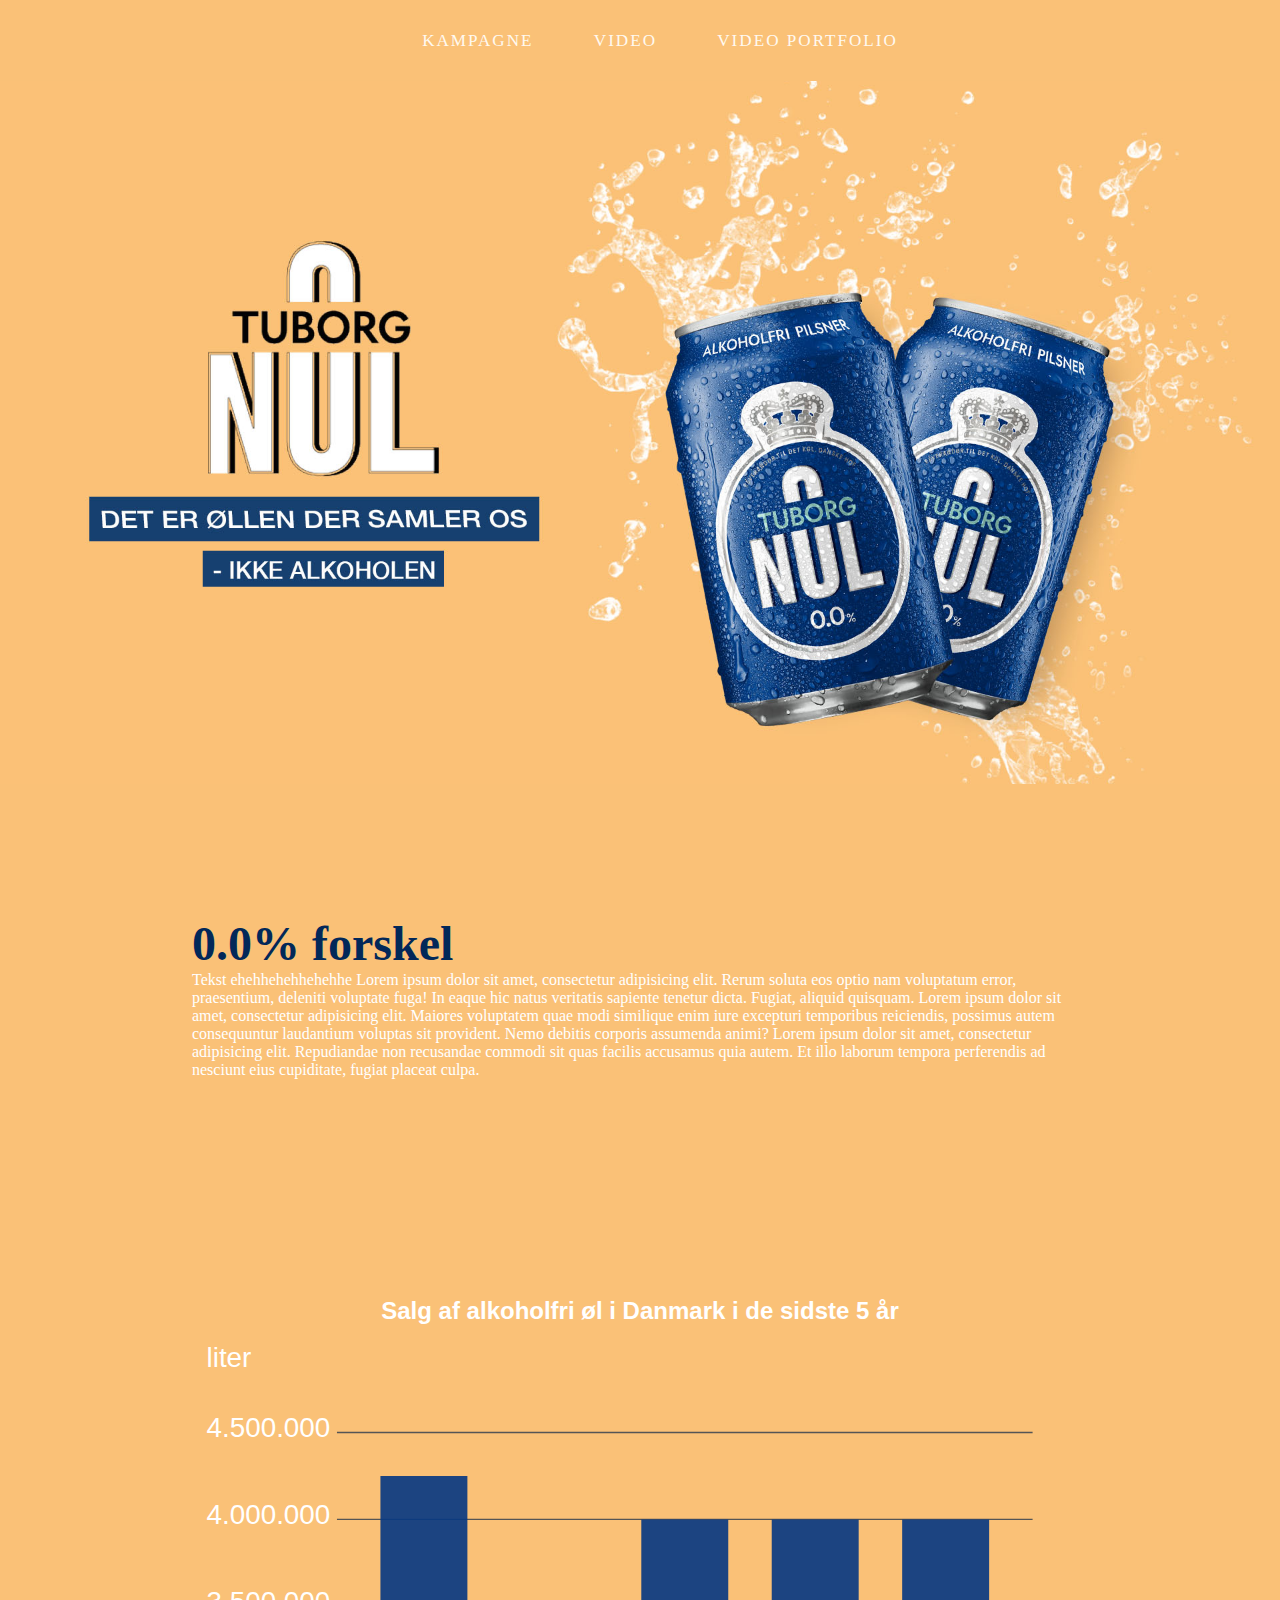
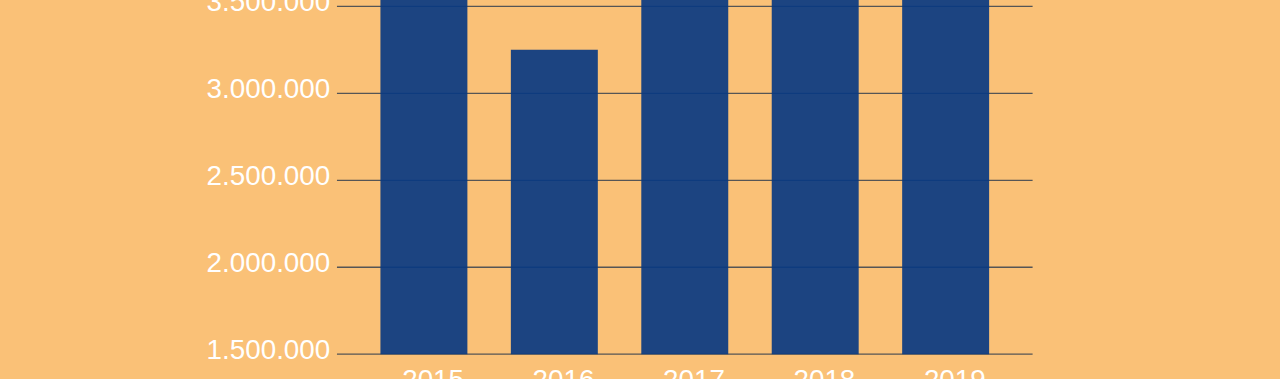
==== index.html @ f656dba7 "Opsætning, samt splashbillede" ====
<!DOCTYPE html>
<html lang="da">

<head>
  <meta charset="utf-8">
  <meta name="viewport" content="width=device-width, initial-scale=1.0">
  <title>Tuborg Nul kampagne</title>
  <link href="style.css" rel="stylesheet">
</head>

<body>

    <header>
        <nav role="navigation">

            <ul class="nav-links">
                <li><a href="index.html">Kampagne</a></li>
                <li><a href="opskrifter.html">Video</a></li>
                <li><a href="blog.html">Video portfolio</a></li>
            </ul>
        </nav>
    </header>


 <div id=main_wrapper>






 <section id="section1">

<img id="splashbillede" src="splashbillede.jpg">
<!--
 <div id="content">
 <h1> 0.0% forskel </h1>
 <p> Tekst ehehhehehhehehhe
 Lorem ipsum dolor sit amet, consectetur adipisicing elit. Rerum soluta eos optio nam voluptatum error, praesentium, deleniti voluptate fuga! In eaque hic natus veritatis sapiente tenetur dicta. Fugiat, aliquid quisquam.         Lorem ipsum dolor sit amet, consectetur adipisicing elit. Maiores voluptatem quae modi similique enim iure excepturi temporibus reiciendis, possimus autem consequuntur laudantium voluptas sit provident. Nemo debitis corporis assumenda animi? Lorem ipsum dolor sit amet, consectetur adipisicing elit. Repudiandae non recusandae commodi sit quas facilis accusamus quia autem. Et illo laborum tempora perferendis ad nesciunt eius cupiditate, fugiat placeat culpa.</p>
 </div>
-->
<!--    <img src="splash2.png"> -->
<!-- <img id="deler_img" src="deler2.png">-->
 </section>


  <section id="section1">


 <div id="content">
 <h1> 0.0% forskel </h1>
 <p> Tekst ehehhehehhehehhe
 Lorem ipsum dolor sit amet, consectetur adipisicing elit. Rerum soluta eos optio nam voluptatum error, praesentium, deleniti voluptate fuga! In eaque hic natus veritatis sapiente tenetur dicta. Fugiat, aliquid quisquam.         Lorem ipsum dolor sit amet, consectetur adipisicing elit. Maiores voluptatem quae modi similique enim iure excepturi temporibus reiciendis, possimus autem consequuntur laudantium voluptas sit provident. Nemo debitis corporis assumenda animi? Lorem ipsum dolor sit amet, consectetur adipisicing elit. Repudiandae non recusandae commodi sit quas facilis accusamus quia autem. Et illo laborum tempora perferendis ad nesciunt eius cupiditate, fugiat placeat culpa.</p>
 </div>

 </section>


 <section id="section1">

    <!-- //Section 3 -->
    <div class="main" id="section3">
      <div class="content">
        <div class="chart">

          <h2>Salg af alkoholfri øl i Danmark i de sidste 5 år</h2>
          <svg id="barchart" viewbox="-20 -10 230 120">

            <g id="chart">
              <text x="-30" y="-15">liter</text>
              <text x="-30" y="1">4.500.000</text>
              <text x="-30" y="21">4.000.000</text>
              <text x="-30" y="41">3.500.000</text>
              <text x="-30" y="61">3.000.000</text>
              <text x="-30" y="81">2.500.000</text>
              <text x="-30" y="101">2.000.000</text>
              <text x="-30" y="121">1.500.000</text>

              <text x="15" y="128">2015</text>
              <text x="45" y="128">2016</text>
              <text x="75" y="128">2017</text>
              <text x="105" y="128">2018</text>
              <text x="135" y="128">2019</text>



              <!--            <line x1="0" x2="0" y1="120" y2="0" />-->
              <line x1="0" x2="160" y1="0" y2="0" />
              <line x1="0" x2="160" y1="20" y2="20" />
              <line x1="0" x2="160" y1="40" y2="40" />
              <line x1="0" x2="160" y1="60" y2="60" />
              <line x1="0" x2="160" y1="80" y2="80" />
              <line x1="0" x2="160" y1="100" y2="100" />
              <line x1="0" x2="160" y1="120" y2="120" />
            </g>



            <g class="bars">

              <line x1="20" x2="20" y1="10" y2="120" data-liter="2.453.000" data-year="2015" />
              <line x1="50" x2="50" y1="50" y2="120" data-liter="2.793.000" data-year="2016" />
              <line x1="80" x2="80" y1="20" y2="120" data-liter="3.283.000" data-year="2017" />
              <line x1="110" x2="110" y1="20" y2="120" data-liter="4.319.000" data-year="2018" />
              <line x1="140" x2="140" y1="20" y2="120" data-liter="4.699.000" data-year="2019" />

            </g>

            <p id="output"></p>


          </svg>
        </div>
        </div>
     </div>



 </section>





 </div>
















<script src="script.js"> </script>
</body>

</html>
---- style.css ----
* {
    margin: 0;
    box-sizing: border-box;
    scroll-behavior: smooth;
}

img {
    width: 100%;
}

/*
body {
    background: #fff;
    padding-top: 13vh;
}
*/



h1 {
 color: #022859;
        font-size: 3rem;
}


p {
   color: white;
}


/*
farver:
gul: #FAC177
lys blågrønÆ: #97A6A2
mørkeblå: #022859
*/


/********************************** NAVIGATION ********************************/

nav {
    display: flex;
    justify-content: space-around;
    align-items: center;
    min-height: 9vh;
    background: #FAC177;
    position: fixed;
    top: 0;
    width: 100%;
    z-index: 1;

}



.nav-links {
    display: flex;
    justify-content: space-around;
    width: 45%;
}

.nav-links a {
    color: #FFF9F0;
    text-decoration: none;
/*    font-family: 'Dancing Script', cursive;*/
    padding: 15px;
    font-size: 1.07rem;
    letter-spacing: 2px;
    text-transform: uppercase;
/*    border: 3px solid #7CB2C2;*/
    transition: all .6s ease;
    border-radius: 15px;
}

.nav-links li {
    list-style: none;
}

/*
.nav-links a:hover {
    border: 3px solid #8C0E08;
    background-color: #FFF9F0;
    color: #7CB2C2;
    -webkit-box-shadow: 0px 2px 6px -1px rgba(0, 0, 0, 0.75);
    -moz-box-shadow: 0px 2px 6px -1px rgba(0, 0, 0, 0.75);
    box-shadow: 0px 2px 6px -1px rgba(0, 0, 0, 0.75);
}
*/






/***************************************** MEDIA Q ********************************/
/******************** NAV ***************/
/*
@media screen and (max-width:1250px) {
    .nav-links {
        width: 55%;
    }
}

@media screen and (max-width:1024px) {


    .nav-links {
        position: absolute;
        right: 0px;
        height: 70vh;
        top: 13vh;
        background: #7CB2C2;
        display: flex;
        flex-direction: column;
        align-items: center;
        width: 50%;
        transform: translateX(100%);
        transition: transform .5s ease-in;
    }





    .nav-active {
        transform: translateX(0%) !important;
        opacity: 95%;
        z-index: 1;
    }

}*/





#splashbillede {
    width: 100%;
}



#section1 {
    background-color: #FAC177;
    padding-top: 5%;
    padding-bottom: 5%;
}



#content {

    width: 70vw;
    display: flex;
    flex-direction: column;
    margin-left: auto;
    margin-right: auto;
}


#deler_img {
    padding-top: 5%;
}






/* SØJLEDIAGRAM */
h2 {
  margin-top: 10vh;
  color: white;
  text-align: center;
  font-family: 'Montserrat', sans-serif;
}

#barchart {
  margin-top: 5vw;
  max-width: 1000px;
  overflow: visible;
  z-index: 9999;
  margin-left: 250px;
}

#chart line {
  stroke: #555;
  stroke-width: .3;
}

text {
  fill: white;
  font-size: .4rem;
  font-family: sans-serif;
}

.bars {
  stroke: rgba(9, 58, 130, 0.92);
  stroke-width: 20;
}

#output {
  position: absolute;
  background-color: rgba(9, 58, 130, 0.61);
  padding: .3rem;
  display: none;
  font-size: 1rem;
}
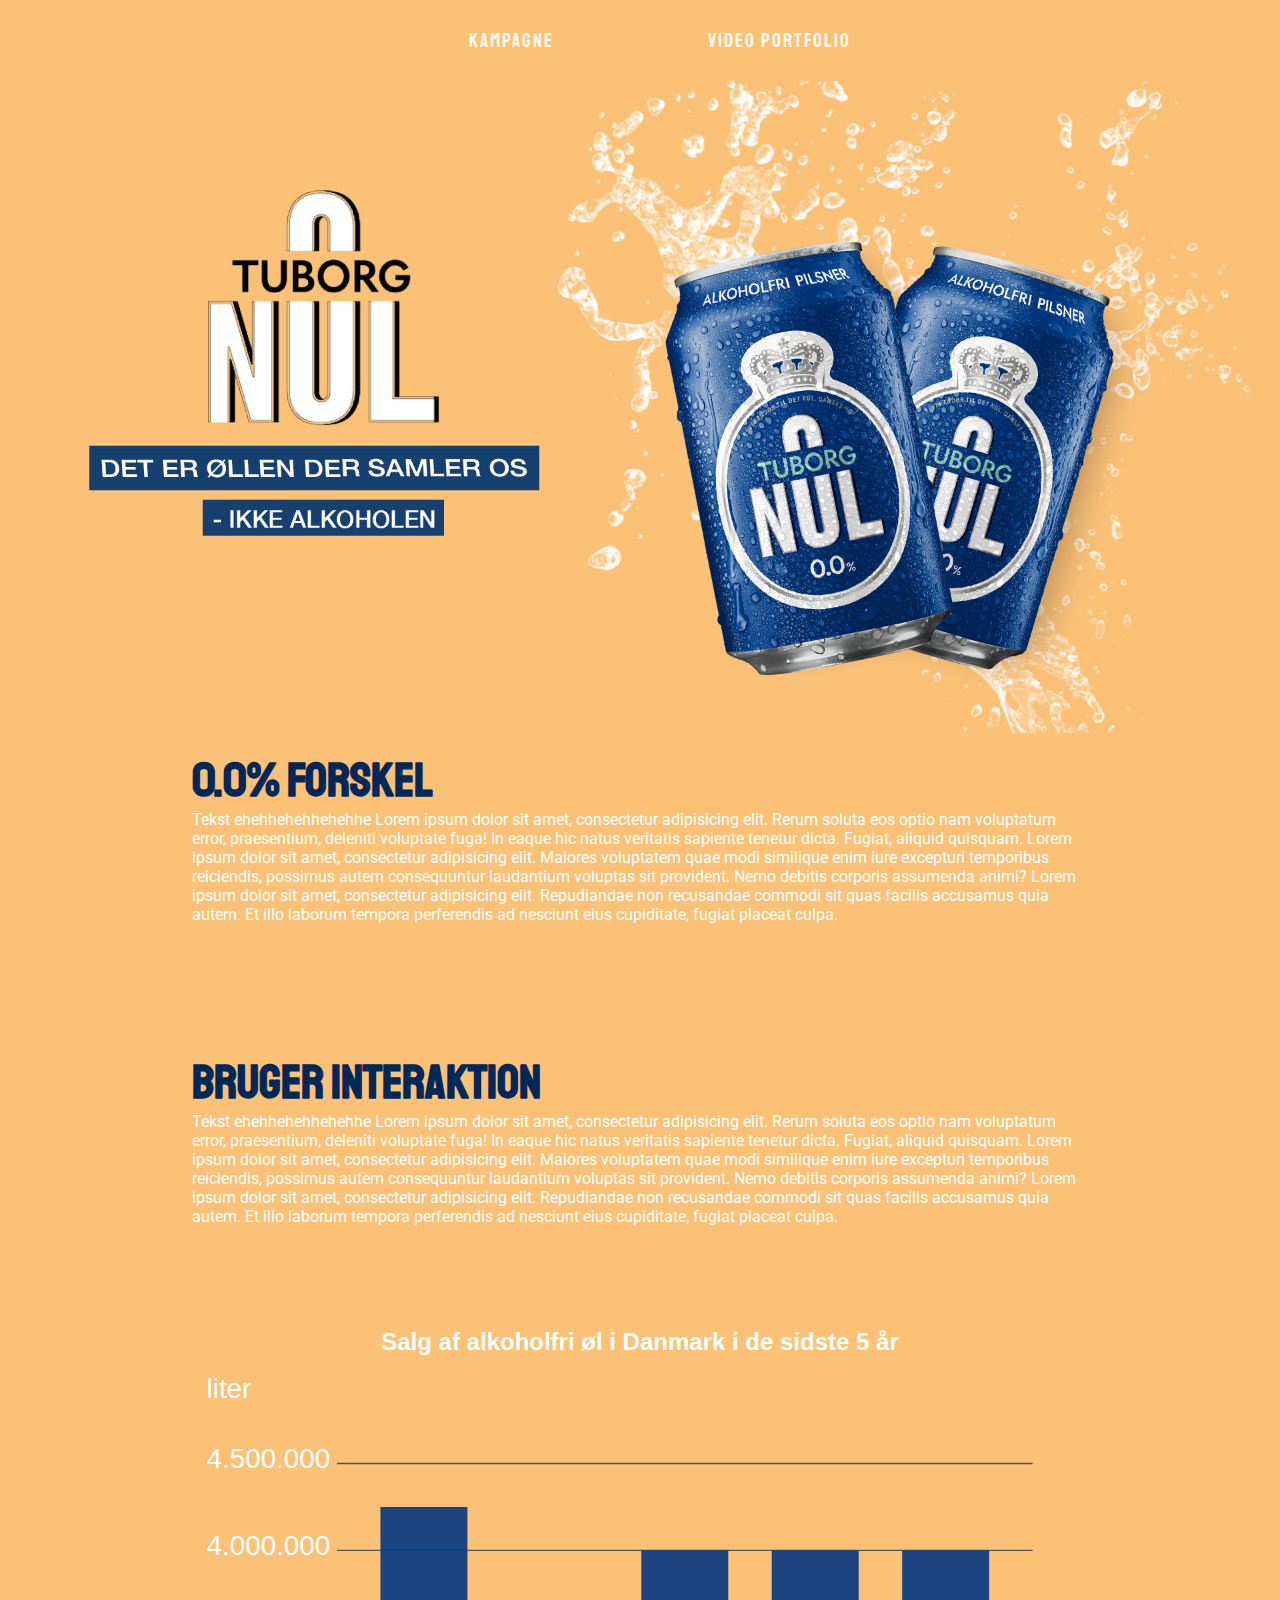
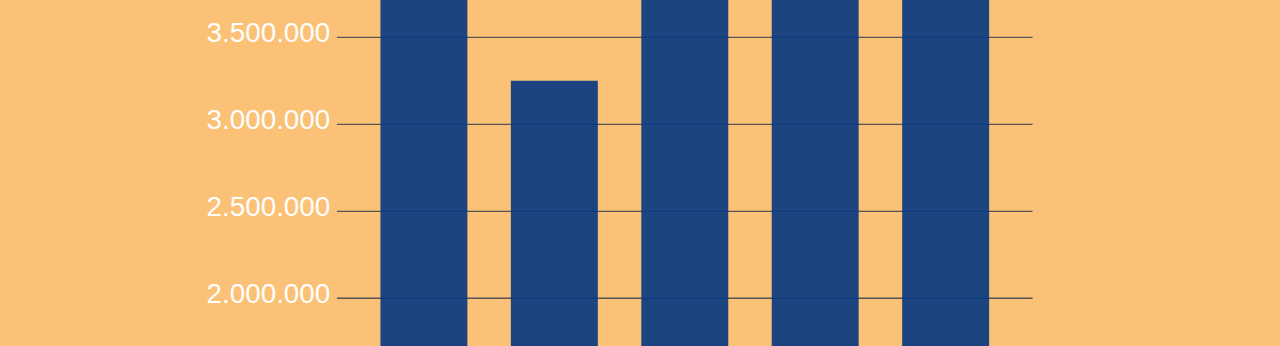
==== commit 8156b86d: "Mere basic opsætning af site" ====
--- a/index.html
+++ b/index.html
@@ -5,6 +5,7 @@
   <meta charset="utf-8">
   <meta name="viewport" content="width=device-width, initial-scale=1.0">
   <title>Tuborg Nul kampagne</title>
+ <link href="https://fonts.googleapis.com/css2?family=Roboto:wght@300&family=Staatliches&family=Suez+One&display=swap" rel="stylesheet">
   <link href="style.css" rel="stylesheet">
 </head>
 
@@ -15,7 +16,6 @@
 
             <ul class="nav-links">
                 <li><a href="index.html">Kampagne</a></li>
-                <li><a href="opskrifter.html">Video</a></li>
                 <li><a href="blog.html">Video portfolio</a></li>
             </ul>
         </nav>
@@ -49,6 +49,17 @@
 
  <div id="content">
  <h1> 0.0% forskel </h1>
+ <p> Tekst ehehhehehhehehhe
+ Lorem ipsum dolor sit amet, consectetur adipisicing elit. Rerum soluta eos optio nam voluptatum error, praesentium, deleniti voluptate fuga! In eaque hic natus veritatis sapiente tenetur dicta. Fugiat, aliquid quisquam.         Lorem ipsum dolor sit amet, consectetur adipisicing elit. Maiores voluptatem quae modi similique enim iure excepturi temporibus reiciendis, possimus autem consequuntur laudantium voluptas sit provident. Nemo debitis corporis assumenda animi? Lorem ipsum dolor sit amet, consectetur adipisicing elit. Repudiandae non recusandae commodi sit quas facilis accusamus quia autem. Et illo laborum tempora perferendis ad nesciunt eius cupiditate, fugiat placeat culpa.</p>
+ </div>
+
+ </section>
+
+
+
+ <section id="section2">
+ <div id="content">
+ <h1> Bruger interaktion </h1>
  <p> Tekst ehehhehehhehehhe
  Lorem ipsum dolor sit amet, consectetur adipisicing elit. Rerum soluta eos optio nam voluptatum error, praesentium, deleniti voluptate fuga! In eaque hic natus veritatis sapiente tenetur dicta. Fugiat, aliquid quisquam.         Lorem ipsum dolor sit amet, consectetur adipisicing elit. Maiores voluptatem quae modi similique enim iure excepturi temporibus reiciendis, possimus autem consequuntur laudantium voluptas sit provident. Nemo debitis corporis assumenda animi? Lorem ipsum dolor sit amet, consectetur adipisicing elit. Repudiandae non recusandae commodi sit quas facilis accusamus quia autem. Et illo laborum tempora perferendis ad nesciunt eius cupiditate, fugiat placeat culpa.</p>
  </div>
--- a/style.css
+++ b/style.css
@@ -18,14 +18,17 @@
 
 
 
+
 h1 {
  color: #022859;
         font-size: 3rem;
+ font-family: 'Staatliches', cursive;
 }
 
 
 p {
    color: white;
+    font-family: 'Roboto', sans-serif;
 }
 
 
@@ -34,6 +37,11 @@
 gul: #FAC177
 lys blågrønÆ: #97A6A2
 mørkeblå: #022859
+*/
+
+/*
+font-family: 'Roboto', sans-serif;
+font-family: 'Staatliches', cursive;
 */
 
 
@@ -63,14 +71,14 @@
 .nav-links a {
     color: #FFF9F0;
     text-decoration: none;
-/*    font-family: 'Dancing Script', cursive;*/
     padding: 15px;
-    font-size: 1.07rem;
+    font-size: 1.2rem;
     letter-spacing: 2px;
     text-transform: uppercase;
-/*    border: 3px solid #7CB2C2;*/
     transition: all .6s ease;
     border-radius: 15px;
+   font-family: 'Staatliches', cursive;
+
 }
 
 .nav-links li {
@@ -133,7 +141,7 @@
 
 
 
-
+/*******************************FORSIDE********************************/
 
 #splashbillede {
     width: 100%;
@@ -143,10 +151,15 @@
 
 #section1 {
     background-color: #FAC177;
-    padding-top: 5%;
-    padding-bottom: 5%;
-}
-
+    padding-top: 1vw;
+
+}
+
+
+#section2 {
+       background-color: #FAC177;
+    padding-top: 10vw;
+}
 
 
 #content {
@@ -159,16 +172,14 @@
 }
 
 
-#deler_img {
-    padding-top: 5%;
-}
-
-
-
-
-
-
-/* SØJLEDIAGRAM */
+
+
+
+
+
+
+
+/******************************** SØJLEDIAGRAM ********************************/
 h2 {
   margin-top: 10vh;
   color: white;
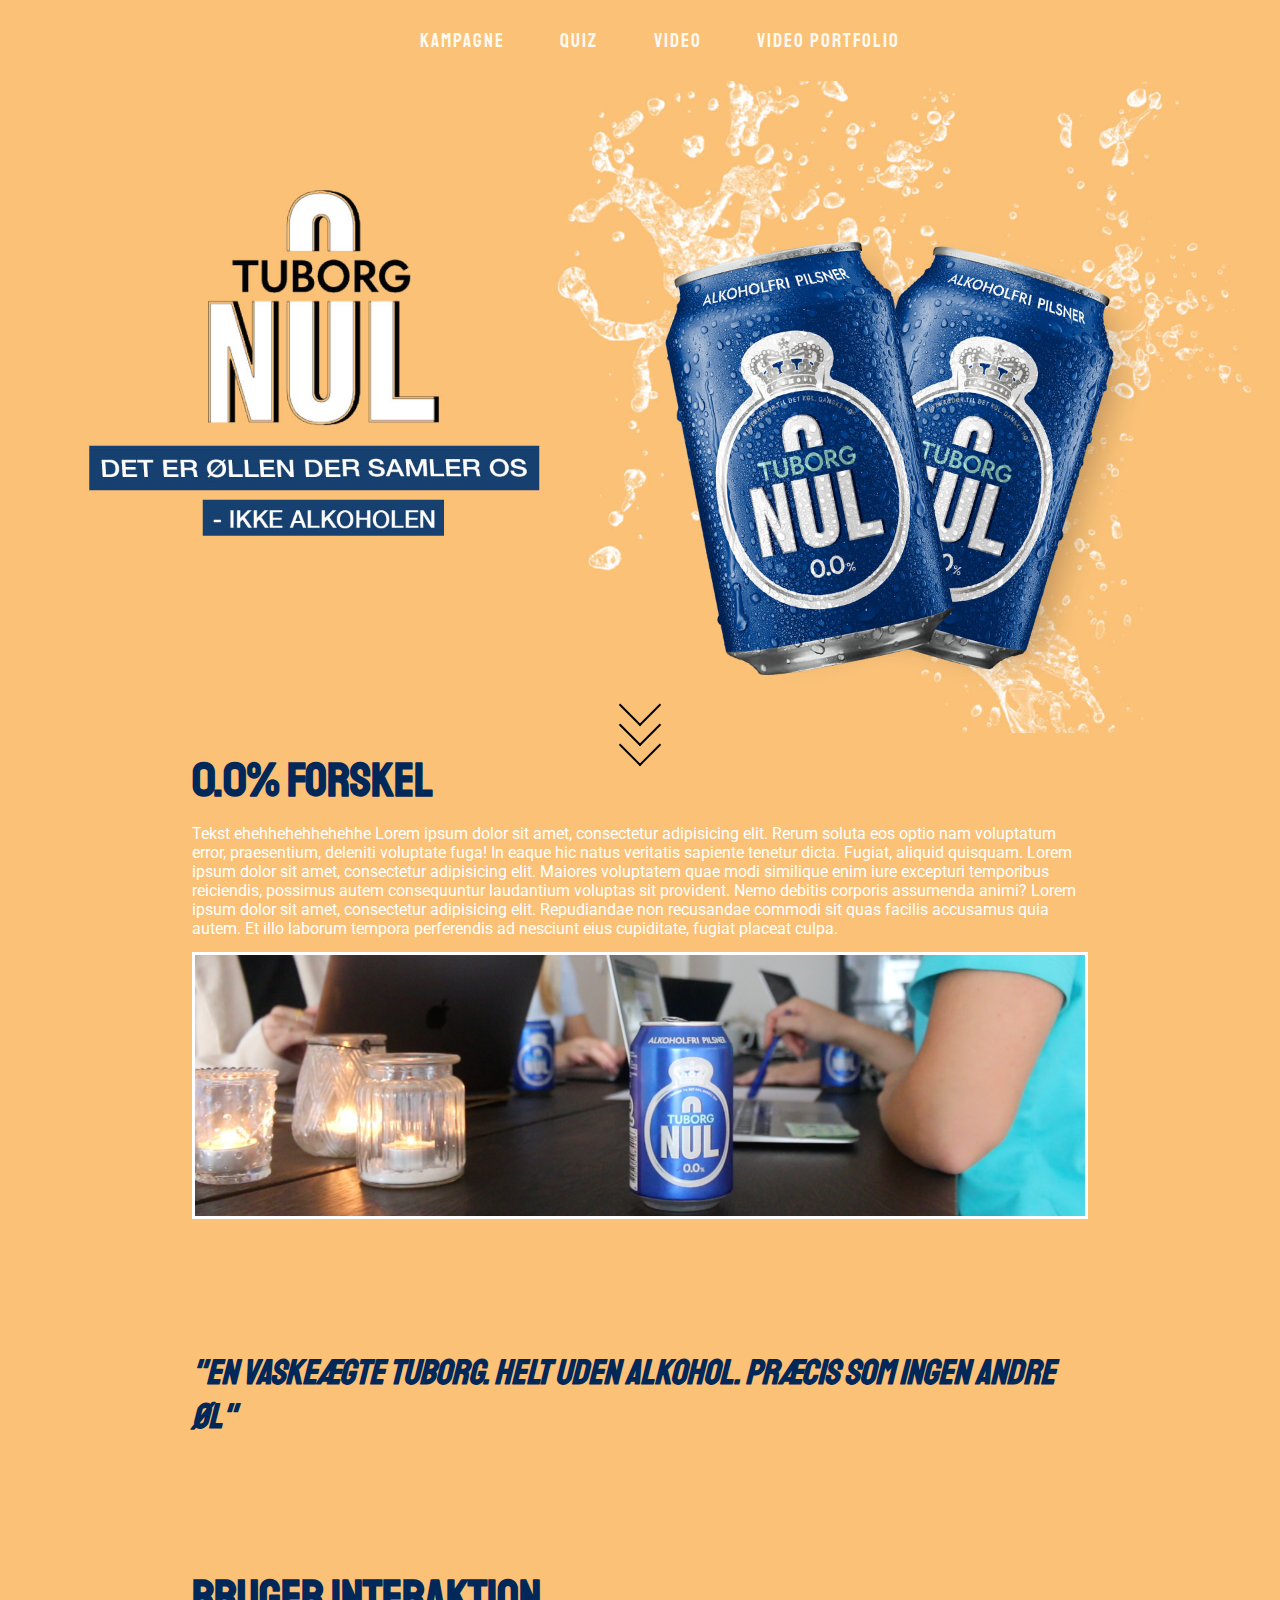
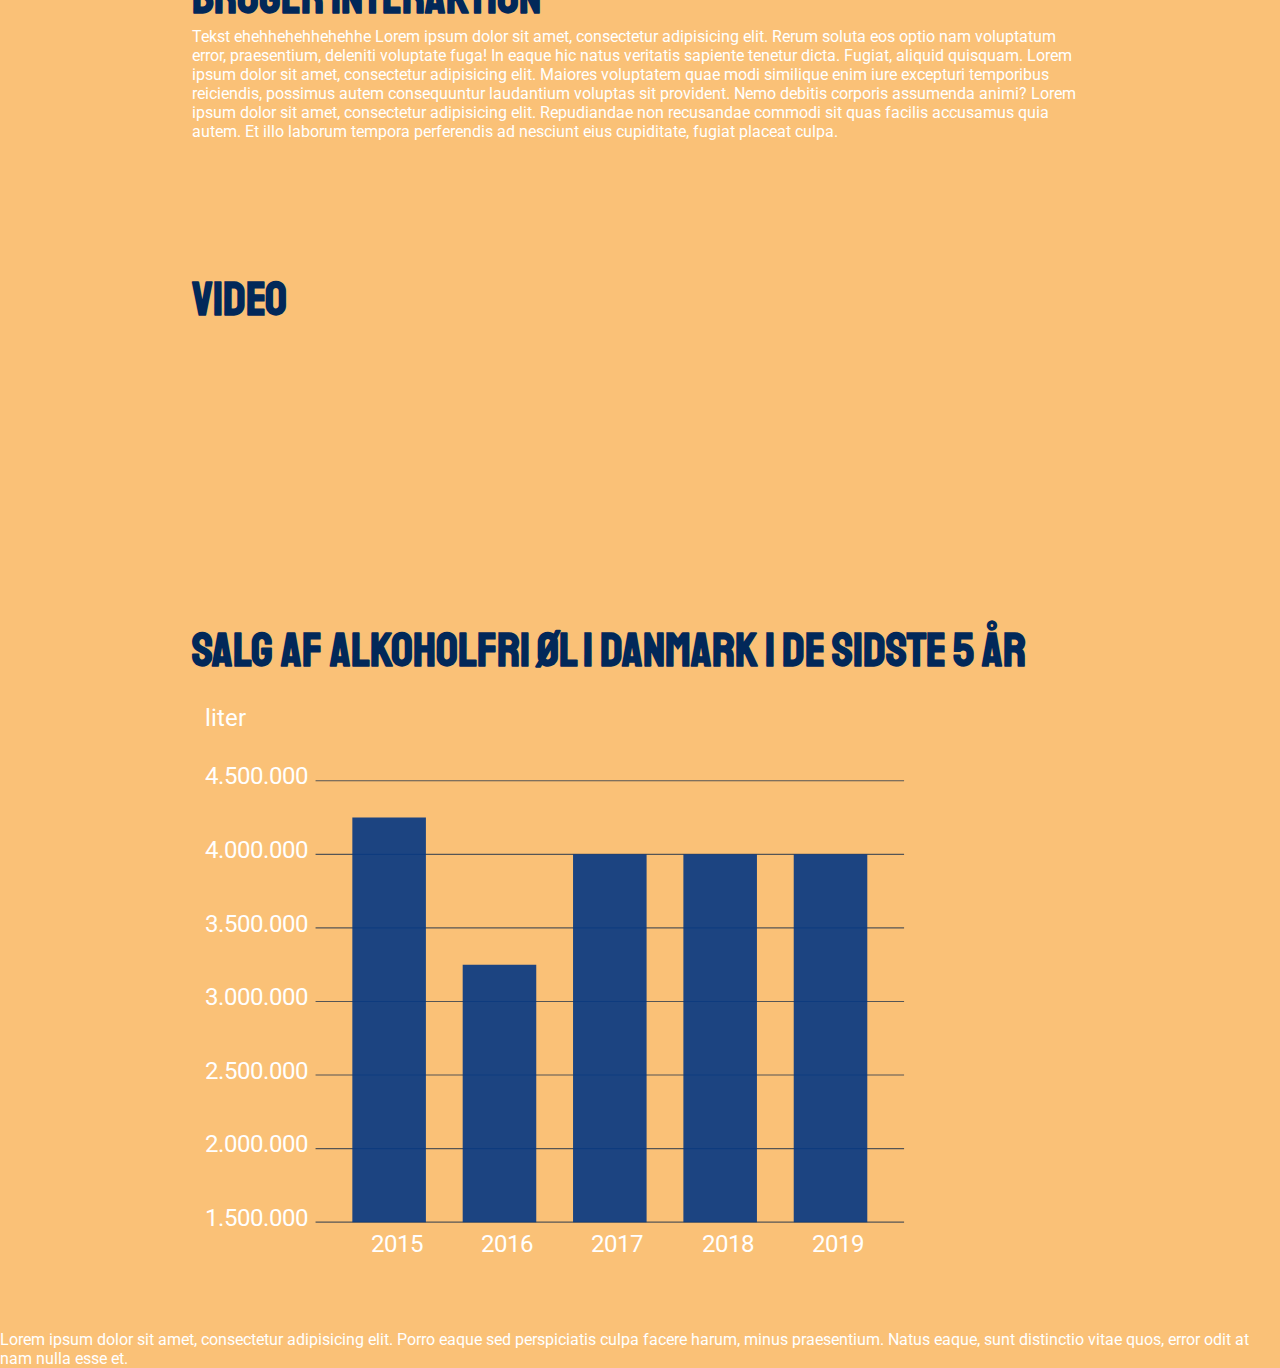
==== commit e64d84a4: "opsat video og brugerinteraktion" ====
--- a/index.html
+++ b/index.html
@@ -16,7 +16,11 @@
 
             <ul class="nav-links">
                 <li><a href="index.html">Kampagne</a></li>
+                <li><a href="index.html#quiz">Quiz</a></li>
+                <li><a href="index.html#video">Video</a></li>
                 <li><a href="blog.html">Video portfolio</a></li>
+
+
             </ul>
         </nav>
     </header>
@@ -32,15 +36,13 @@
  <section id="section1">
 
 <img id="splashbillede" src="splashbillede.jpg">
-<!--
- <div id="content">
- <h1> 0.0% forskel </h1>
- <p> Tekst ehehhehehhehehhe
- Lorem ipsum dolor sit amet, consectetur adipisicing elit. Rerum soluta eos optio nam voluptatum error, praesentium, deleniti voluptate fuga! In eaque hic natus veritatis sapiente tenetur dicta. Fugiat, aliquid quisquam.         Lorem ipsum dolor sit amet, consectetur adipisicing elit. Maiores voluptatem quae modi similique enim iure excepturi temporibus reiciendis, possimus autem consequuntur laudantium voluptas sit provident. Nemo debitis corporis assumenda animi? Lorem ipsum dolor sit amet, consectetur adipisicing elit. Repudiandae non recusandae commodi sit quas facilis accusamus quia autem. Et illo laborum tempora perferendis ad nesciunt eius cupiditate, fugiat placeat culpa.</p>
- </div>
--->
-<!--    <img src="splash2.png"> -->
-<!-- <img id="deler_img" src="deler2.png">-->
+
+       <div class="box">
+        <span></span>
+        <span></span>
+        <span></span>
+
+    </div>
  </section>
 
 
@@ -51,13 +53,21 @@
  <h1> 0.0% forskel </h1>
  <p> Tekst ehehhehehhehehhe
  Lorem ipsum dolor sit amet, consectetur adipisicing elit. Rerum soluta eos optio nam voluptatum error, praesentium, deleniti voluptate fuga! In eaque hic natus veritatis sapiente tenetur dicta. Fugiat, aliquid quisquam.         Lorem ipsum dolor sit amet, consectetur adipisicing elit. Maiores voluptatem quae modi similique enim iure excepturi temporibus reiciendis, possimus autem consequuntur laudantium voluptas sit provident. Nemo debitis corporis assumenda animi? Lorem ipsum dolor sit amet, consectetur adipisicing elit. Repudiandae non recusandae commodi sit quas facilis accusamus quia autem. Et illo laborum tempora perferendis ad nesciunt eius cupiditate, fugiat placeat culpa.</p>
+
+ <div id="billeder">
+ <img src="studie.png">
  </div>
+</div>
+ </section>
+
+<section id="citat">
+
+ <h1 id="citat_tekst"> "En vaskeægte Tuborg. Helt uden alkohol. Præcis som ingen andre øl"</h1>
+
 
  </section>
 
-
-
- <section id="section2">
+ <section id="quiz">
  <div id="content">
  <h1> Bruger interaktion </h1>
  <p> Tekst ehehhehehhehehhe
@@ -67,14 +77,25 @@
  </section>
 
 
+<section id="video">
+
+ <div id="video_content">
+  <h1> Video </h1>
+
+<video autoplay muted loop id="myVideo">
+  <source src="run.mp3" type="video/mp4">
+</video>
+</div>
+</section>
+
+
  <section id="section1">
 
-    <!-- //Section 3 -->
-    <div class="main" id="section3">
+    <div id="section3">
       <div class="content">
         <div class="chart">
 
-          <h2>Salg af alkoholfri øl i Danmark i de sidste 5 år</h2>
+          <h1>Salg af alkoholfri øl i Danmark i de sidste 5 år</h1>
           <svg id="barchart" viewbox="-20 -10 230 120">
 
             <g id="chart">
@@ -95,7 +116,6 @@
 
 
 
-              <!--            <line x1="0" x2="0" y1="120" y2="0" />-->
               <line x1="0" x2="160" y1="0" y2="0" />
               <line x1="0" x2="160" y1="20" y2="20" />
               <line x1="0" x2="160" y1="40" y2="40" />
@@ -131,7 +151,10 @@
 
 
 
+<section id="end">
 
+ <p> Lorem ipsum dolor sit amet, consectetur adipisicing elit. Porro eaque sed perspiciatis culpa facere harum, minus praesentium. Natus eaque, sunt distinctio vitae quos, error odit at nam nulla esse et.</p>
+ </section>
 
  </div>
 
--- a/style.css
+++ b/style.css
@@ -149,12 +149,16 @@
 
 
 
-#section1 {
+#section1, #citat, #quiz, #video, #end {
     background-color: #FAC177;
     padding-top: 1vw;
 
 }
 
+
+#section1 p {
+padding-top: 1.1vw;
+}
 
 #section2 {
        background-color: #FAC177;
@@ -162,7 +166,7 @@
 }
 
 
-#content {
+#content, #citat_tekst, .content, #myVideo, #video_content {
 
     width: 70vw;
     display: flex;
@@ -171,28 +175,50 @@
     margin-right: auto;
 }
 
-
-
-
-
-
+#billeder {
+  padding-top: 1.1vw;
+}
+
+#billeder img {
+    border-style: solid;
+    border-color: white;
+}
+
+#citat {
+/*border-top: solid; */
+    padding-top: 10vw;
+}
+
+#citat_tekst {
+font-style: oblique;
+    font-size: 2.2rem;
+}
+
+#section3 {
+    padding-top: 10vw;
+}
+
+
+#quiz {
+   padding-top: 10vw;
+}
+
+#video {
+    padding-top: 10vw;
+}
 
 
 
 /******************************** SØJLEDIAGRAM ********************************/
-h2 {
-  margin-top: 10vh;
-  color: white;
-  text-align: center;
-  font-family: 'Montserrat', sans-serif;
-}
+
 
 #barchart {
   margin-top: 5vw;
   max-width: 1000px;
   overflow: visible;
   z-index: 9999;
-  margin-left: 250px;
+  margin-left: 50px;
+    margin-bottom: 10vw;
 }
 
 #chart line {
@@ -202,8 +228,9 @@
 
 text {
   fill: white;
-  font-size: .4rem;
-  font-family: sans-serif;
+  font-size: 0.4rem;
+    font-family: 'Roboto', sans-serif;
+
 }
 
 .bars {
@@ -220,3 +247,56 @@
 }
 
 
+
+
+
+
+/************************PILE ***********************/
+
+.box {
+    position: absolute;
+    top: 725px;
+    left: 50%;
+    transform: translate(-50%, -50%);
+
+
+}
+
+.box span {
+    display: block;
+    width: 30px;
+    height: 30px;
+    border-bottom: 2px solid black;
+    border-right: 2px solid black;
+    transform: rotate(45deg);
+    animation: animate 2s infinite;
+    margin: -10px;
+
+
+}
+
+.box span:nth-child(2) {
+    animation-delay: -0.2s;
+
+}
+
+.box span:nth-child(3) {
+    animation-delay: -0.4s;
+}
+
+@keyframes animate {
+    0% {
+        opacity: 0;
+        transform: rotate(45deg) translate(-20px, -20px);
+    }
+
+    50% {
+        opacity: 1;
+    }
+
+    100% {
+        opacity: 0;
+        transform: rotate(45deg) translate(20px, 20px);
+    }
+
+}
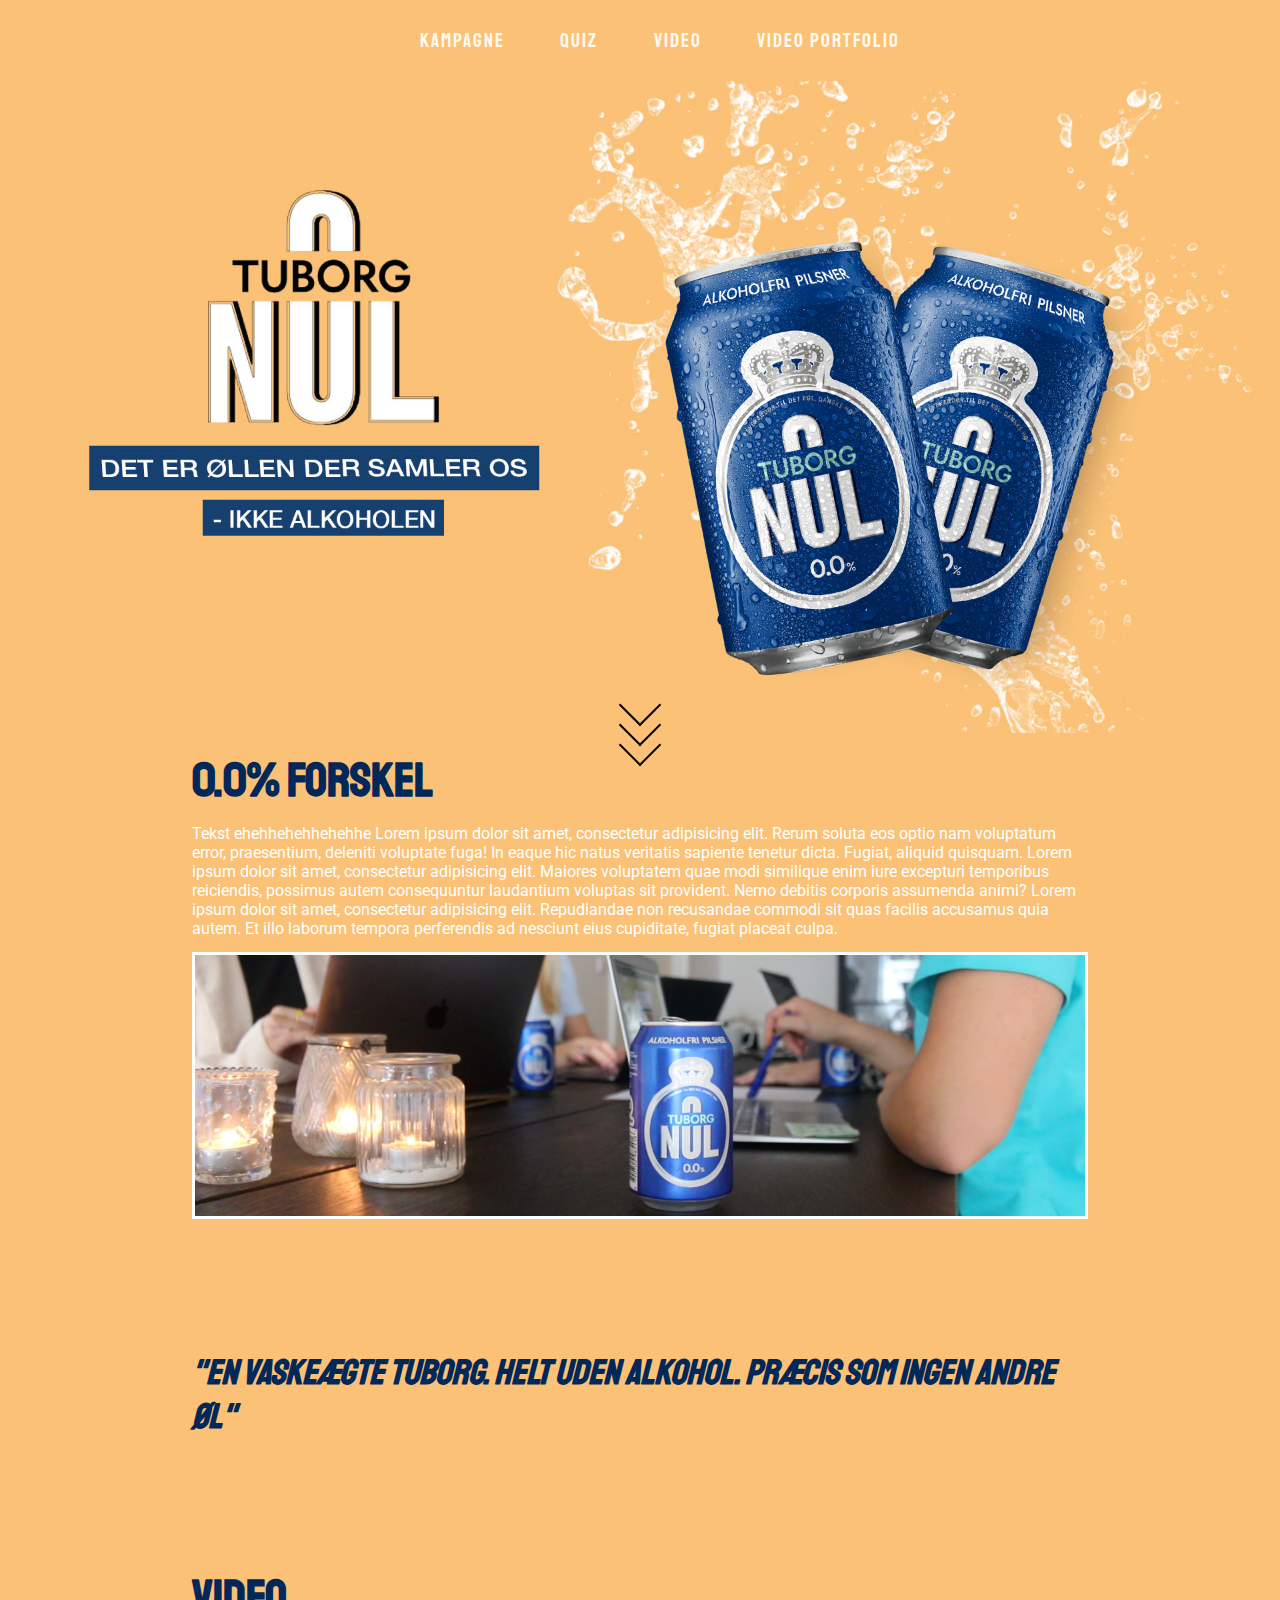
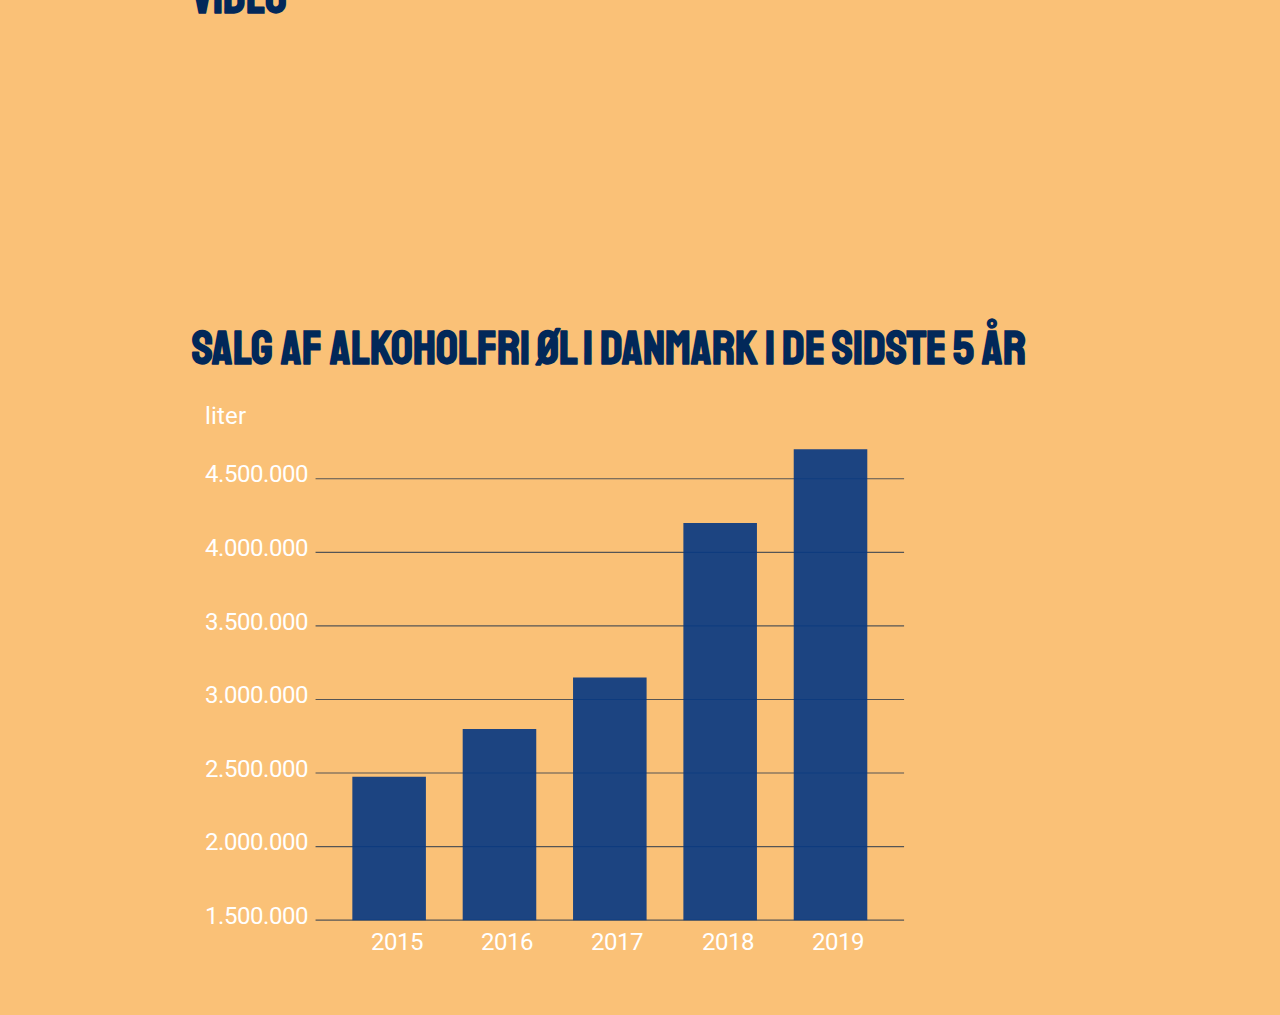
==== commit 944670c1: "quiz er opsat, mangler dog spørgsmål og svar" ====
--- a/index.html
+++ b/index.html
@@ -16,7 +16,7 @@
 
             <ul class="nav-links">
                 <li><a href="index.html">Kampagne</a></li>
-                <li><a href="index.html#quiz">Quiz</a></li>
+                <li><a href="quiz.html">Quiz</a></li>
                 <li><a href="index.html#video">Video</a></li>
                 <li><a href="blog.html">Video portfolio</a></li>
 
@@ -67,14 +67,9 @@
 
  </section>
 
- <section id="quiz">
- <div id="content">
- <h1> Bruger interaktion </h1>
- <p> Tekst ehehhehehhehehhe
- Lorem ipsum dolor sit amet, consectetur adipisicing elit. Rerum soluta eos optio nam voluptatum error, praesentium, deleniti voluptate fuga! In eaque hic natus veritatis sapiente tenetur dicta. Fugiat, aliquid quisquam.         Lorem ipsum dolor sit amet, consectetur adipisicing elit. Maiores voluptatem quae modi similique enim iure excepturi temporibus reiciendis, possimus autem consequuntur laudantium voluptas sit provident. Nemo debitis corporis assumenda animi? Lorem ipsum dolor sit amet, consectetur adipisicing elit. Repudiandae non recusandae commodi sit quas facilis accusamus quia autem. Et illo laborum tempora perferendis ad nesciunt eius cupiditate, fugiat placeat culpa.</p>
- </div>
-
- </section>
+
+
+
 
 
 <section id="video">
@@ -151,10 +146,12 @@
 
 
 
+<!--
 <section id="end">
 
  <p> Lorem ipsum dolor sit amet, consectetur adipisicing elit. Porro eaque sed perspiciatis culpa facere harum, minus praesentium. Natus eaque, sunt distinctio vitae quos, error odit at nam nulla esse et.</p>
  </section>
+-->
 
  </div>
 
@@ -173,7 +170,46 @@
 
 
 
-<script src="script.js"> </script>
+<script>
+       //script til søjlediagram
+
+    const values = [39, 52, 66, 108, 128];
+    const output = document.querySelector("#output");
+    const total = values.reduce((sum, value) => sum + value);
+    //med metoden "reduce" kan jeg udregne summen af tallene i mit array
+    document.querySelectorAll(".bars line").forEach((bar, i) => {
+      bar.setAttribute("y1", 120 - values[i]);
+      bar.setAttribute("data-value", values[i]);
+      bar.setAttribute("data-procent", values[i] / total * 100);
+      bar.addEventListener("mouseover", e => vis(e)); //vis data i output ved mouseover
+      bar.addEventListener("mouseout", skjul); // skjul data ved mouseout
+    });
+
+
+    //denne function viser <p> output-element og ændrer textContent dynamisk
+    function vis(e) { //e henviser her til mouseover eventet
+      //        output.textContent = Math.round(e.target.dataset.procent) + " %";
+      output.textContent = e.target.dataset.liter + " liter";
+      //        output.textContent = e.target.dataset.year + ": " + e.target.dataset.liter + " liter";
+      output.style.display = "block";
+      window.addEventListener("mousemove", followMouse); // NB: dennne eventlistener er på window
+
+    }
+
+
+
+    //denne function får output-element til at følge musemarkøren, hvis
+    function followMouse(e) { //e henviser her til mousemove eventet
+      output.style.top = (e.clientY - 5) + 'px';
+      output.style.left = (e.clientX) + 'px';
+    }
+
+    //denne function skjuler output-element og fjerner eventListener'en fra window
+    function skjul() {
+      output.style.display = "none";
+      window.removeEventListener("mousemove", followMouse);
+    }
+    </script>
 </body>
 
 </html>
--- a/style.css
+++ b/style.css
@@ -199,9 +199,7 @@
 }
 
 
-#quiz {
-   padding-top: 10vw;
-}
+
 
 #video {
     padding-top: 10vw;
@@ -300,3 +298,135 @@
     }
 
 }
+
+
+
+
+
+
+/************************QUIZ ***********************/
+
+{
+  border: 1px dotted black;
+}
+
+p.question {
+  font-family: roboto, sans-serif;
+	  font-size:20px;
+  color: #2E2E2E;
+  margin-bottom:0px;
+    padding-bottom: 1vw;
+}
+
+
+h2.quizScore{
+  font-family: roboto, sans-serif;
+  font-size:25px;
+    color: #022859;
+        padding-top: 5vw;
+    padding-bottom: 5vw;
+}
+
+div.quizAnswers{
+  font-family: roboto, sans-serif;
+  font-size:16px;
+  color: #022859;
+  padding: 4px 0 4px 0;
+}
+
+label {
+  font-family: Arial, sans-serif;
+  font-size:14px;
+  color: #424242;
+  vertical-align:top;
+}
+
+input.answer[type="radio"] {
+  margin-bottom: 10px;
+}
+
+input.quizSubmit[type="submit"] {
+  -webkit-background-clip: border-box;
+  -webkit-background-origin: padding-box;
+  -webkit-background-size: auto;
+  -webkit-transition-delay: 0s, 0s;
+  -webkit-transition-duration: 0.2s, 0.2s;
+  -webkit-transition-property: color, background-color;
+  -webkit-transition-timing-function: ease, ease;
+  box-shadow: rgba(0, 0, 0, 0.498039) 0px 0px 5px 0px;
+  color: #ffffff;
+  background-color: #022859;
+  margin: 0;
+  border: 0;
+  outline: 0;
+  text-transform:uppercase;
+  height:35px;
+  width:85px;
+  border: 1px solid #5E5E5E;
+  border-radius:5px;
+
+ }
+
+input.quizSubmit[type="submit"]:hover {
+  color: #ffffff;
+  background: #97A6A2;
+  text-decoration: none;
+}
+
+table {
+  background-color: #F2F2F2;
+	  border:1px solid #BDBDBD;
+  border-radius:5px;
+  padding:10px;
+  padding-left:25px;
+  box-shadow: rgba(0, 0, 0, 0.498039) 0px 0px 1px 0px;
+    padding: 5vw;
+
+}
+
+th {
+    padding-left: 4vw;
+    padding-bottom: 4vw;
+
+}
+
+tr {
+  padding-left: 4vw;
+    padding-bottom: 4vw;
+}
+
+td {
+padding-left: 4vw;
+    padding-bottom: 4vw;
+}
+
+.submitter {
+	  width:85px;
+}
+
+.hide {
+	  display:none;
+}
+
+
+/*SFS light red = #c30b0a;
+SFS dark red = #9f2026; */
+
+#quizzen {
+    padding-top: 7vw;
+      width: 70vw;
+    display: flex;
+    flex-direction: column;
+    margin-left: auto;
+    margin-right: auto;
+
+}
+
+#quiz_wrapper {
+  background-color: #FAC177;
+}
+
+.quizHeader {
+   padding-bottom: 3vw;
+}
+
